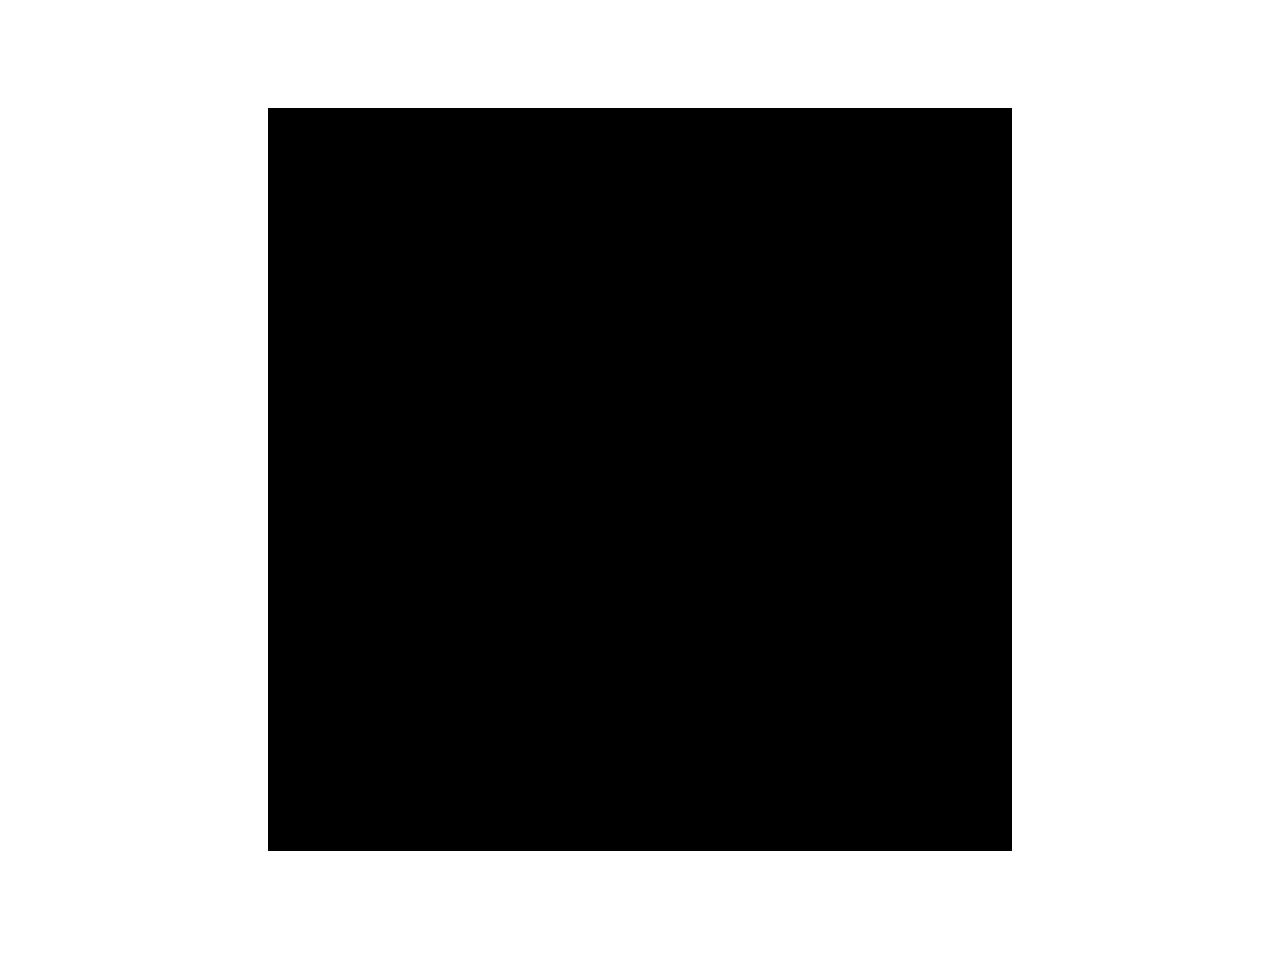
==== mondrianPainting/index.html @ 3e8c4b06 "Mondrian comp III Grid" ====
<!DOCTYPE html>
<html lang="en">
<head>
    <meta charset="UTF-8">
    <meta name="viewport" content="width=device-width, initial-scale=1.0">
    <link rel="stylesheet" href="./styles.css" />
    <title>Mondrian comp III</title>
</head>
<body>
    <div class="pintura">
        
    </div>
</body>
</html>
---- mondrianPainting/styles.css ----
body{
    display: flex;
    justify-content: center;
}

.pintura{
    display: grid;
    grid-template-columns: 320px 198px 153px 50px;
    grid-template-rows: 414px 130px 155px 20px;
    grid-gap: 8px;
    background-color: black;
    width: 744px;
    margin: 100px auto;
}

.back{
    background-color: white;
}

.red{
    grid-column: span 1;
    background-color: red;
}

.one{
    grid-column: span 3;
}

.two{
    grid-row: span 2;
}

.three{
    grid-row: span 2;
    grid-column: span 2;
}

.blue{
    background-color: blue;
}

.four{
    grid-row: span 2;
}

.yellow{
    background-color: yellow;
}
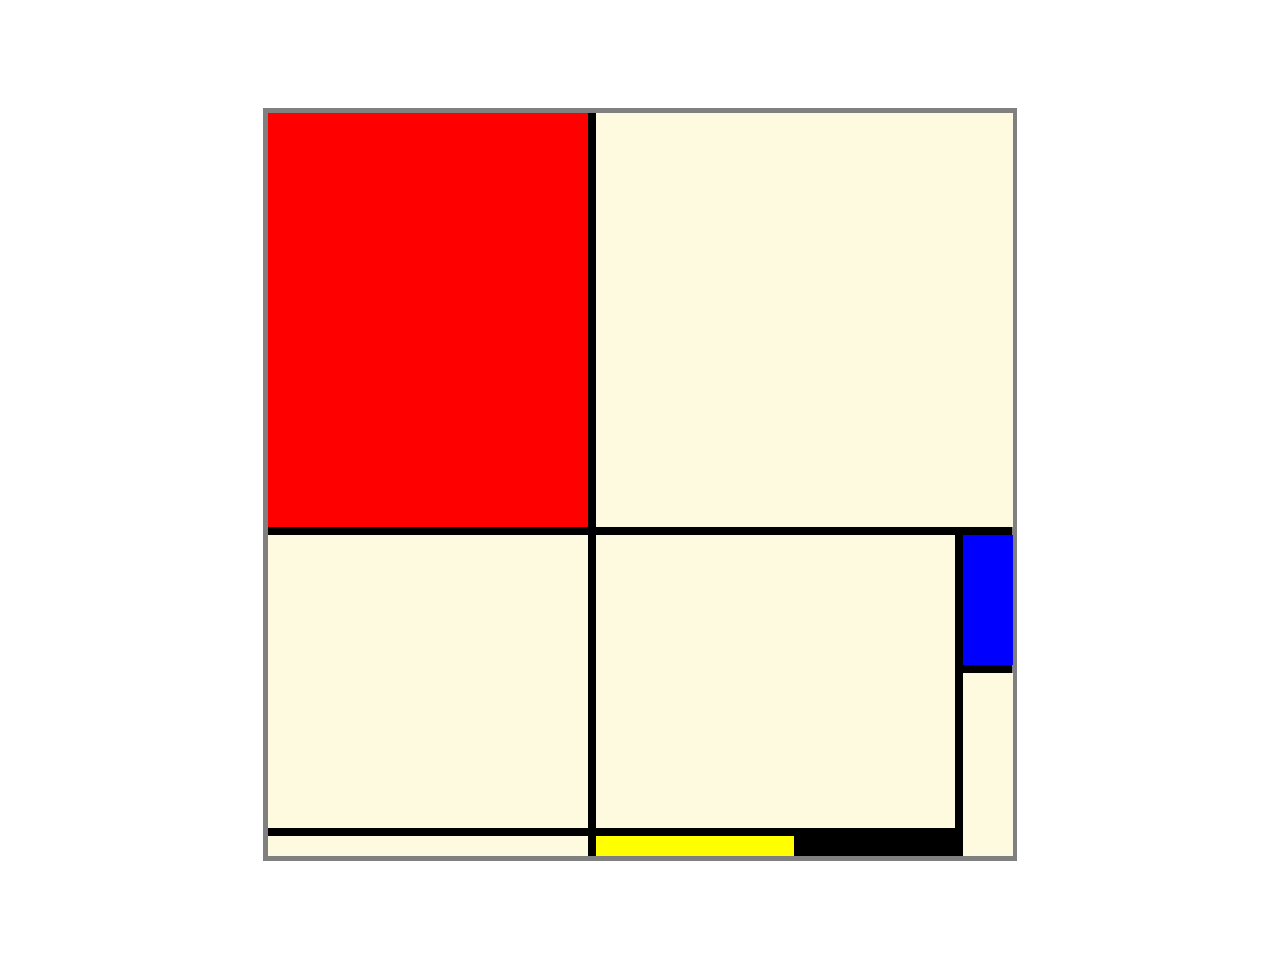
==== commit b5c7d8d0: "Mondrian comp III Grid" ====
--- a/mondrianPainting/index.html
+++ b/mondrianPainting/index.html
@@ -8,7 +8,14 @@
 </head>
 <body>
     <div class="pintura">
-        
+        <div class="red"></div>
+        <div class="back one"></div>
+        <div class="back two"></div>
+        <div class="back three"></div>
+        <div class="blue"></div>
+        <div class="back four"></div>
+        <div class="back"></div>
+        <div class="yellow"></div>
     </div>
 </body>
 </html>--- a/mondrianPainting/styles.css
+++ b/mondrianPainting/styles.css
@@ -11,10 +11,11 @@
     background-color: black;
     width: 744px;
     margin: 100px auto;
+    border: solid 5px grey;
 }
 
 .back{
-    background-color: white;
+    background-color: rgb(254, 250, 224);
 }
 
 .red{
